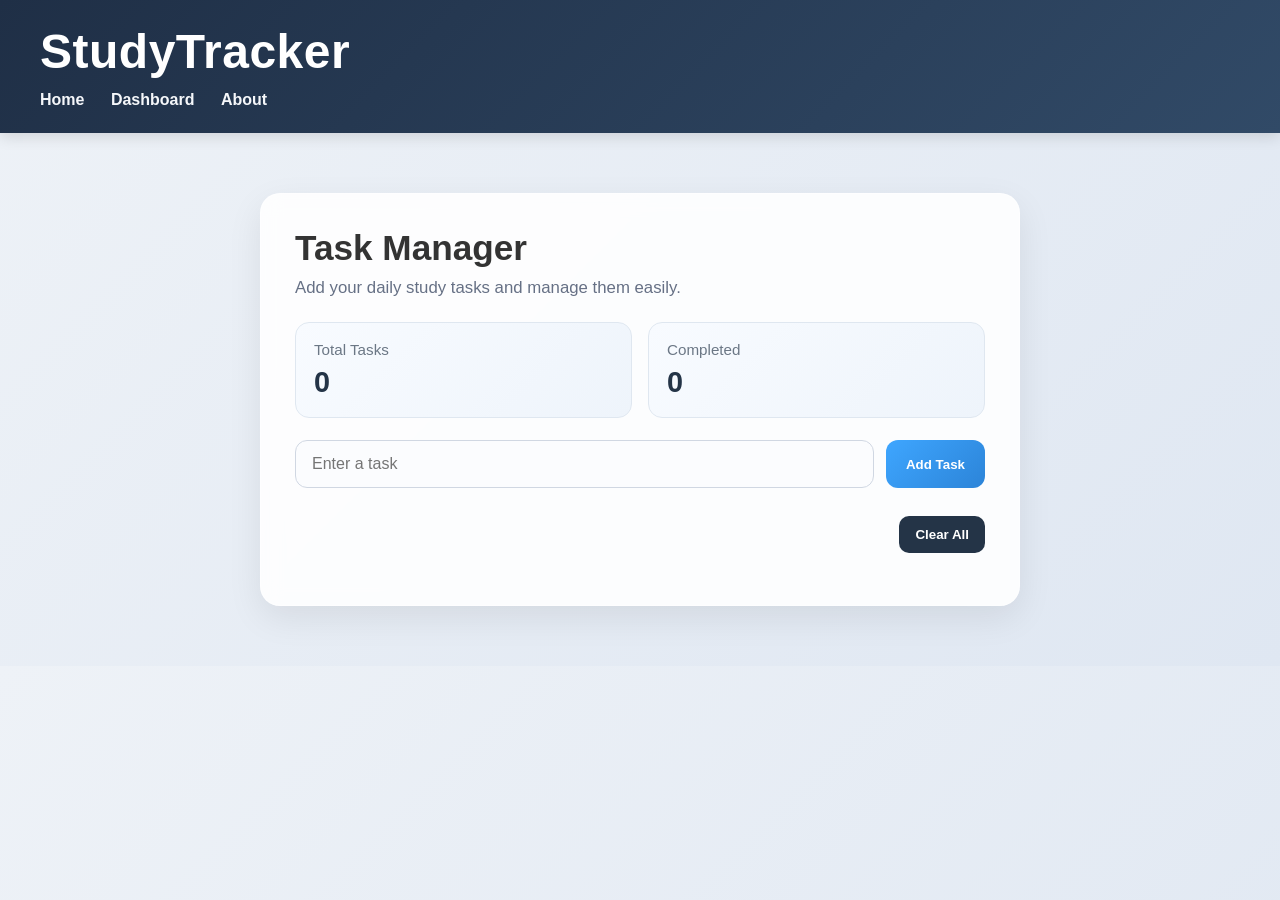
==== dashboard.html @ dec0a4b0 "first commit" ====
<!DOCTYPE html>
<html lang="en">
<head>
  <meta charset="UTF-8">
  <title>Dashboard</title>
  <link rel="stylesheet" href="css/style.css">
</head>
<body>

<header>
  <h1>StudyTracker</h1>
  <nav>
    <a href="index.html">Home</a>
    <a href="dashboard.html">Dashboard</a>
    <a href="about.html">About</a>
  </nav>
</header>

<main class="dashboard-container">
  <section class="task-card">
    <h2>Task Manager</h2>
    <p class="subtitle">Add your daily study tasks and manage them easily.</p>

    <div class="stats-box">
      <div class="stat-item">
        <span>Total Tasks</span>
        <strong id="totalTasks">0</strong>
      </div>
      <div class="stat-item">
        <span>Completed</span>
        <strong id="completedTasks">0</strong>
      </div>
    </div>

    <div class="task-form">
      <input type="text" id="taskInput" placeholder="Enter a task">
      <button onclick="addTask()">Add Task</button>
    </div>

    <div class="actions-row">
      <button class="clear-btn" onclick="clearAllTasks()">Clear All</button>
    </div>

    <ul id="taskList"></ul>
  </section>
</main>

<script src="js/app.js"></script>

</body>
</html>
---- css/style.css ----
* {
  margin: 0;
  padding: 0;
  box-sizing: border-box;
}

body {
  font-family: Arial, sans-serif;
  background: #f4f7fb;
  color: #333;
}

/* HEADER */
header {
  background: #2c3e50;
  color: white;
  padding: 20px;
}

header h1 {
  margin-bottom: 10px;
}

nav a {
  margin-right: 15px;
  color: #ecf0f1;
  text-decoration: none;
  font-weight: bold;
}

/* MAIN */
main {
  padding: 40px;
}

main h2 {
  margin-bottom: 15px;
}

main p {
  margin-bottom: 20px;
}

main a {
  display: inline-block;
  padding: 10px 20px;
  background: #3498db;
  color: white;
  text-decoration: none;
  border-radius: 6px;
}
/* DASHBOARD */
.dashboard-container {
  display: flex;
  justify-content: center;
  padding: 50px 20px;
}

.task-card {
  background: white;
  width: 100%;
  max-width: 700px;
  padding: 30px;
  border-radius: 14px;
  box-shadow: 0 8px 20px rgba(0, 0, 0, 0.08);
}

.subtitle {
  margin-top: 10px;
  margin-bottom: 20px;
  color: #666;
}

.task-form {
  display: flex;
  gap: 10px;
  margin-bottom: 25px;
}

.task-form input {
  flex: 1;
  padding: 12px;
  border: 1px solid #ccc;
  border-radius: 8px;
  font-size: 16px;
}

.task-form button {
  padding: 12px 18px;
  border: none;
  background: #3498db;
  color: white;
  border-radius: 8px;
  cursor: pointer;
  font-weight: bold;
}

.task-form button:hover {
  background: #2980b9;
}

#taskList {
  list-style: none;
  padding: 0;
}

#taskList li {
  display: flex;
  justify-content: space-between;
  align-items: center;
  background: #f4f7fb;
  padding: 12px 15px;
  border-radius: 8px;
  margin-bottom: 12px;
}

#taskList button {
  border: none;
  background: #e74c3c;
  color: white;
  padding: 8px 12px;
  border-radius: 6px;
  cursor: pointer;
}

#taskList button:hover {
  background: #c0392b;
}
.completed {
  text-decoration: line-through;
  color: #999;
}
body {
  font-family: -apple-system, BlinkMacSystemFont, "Segoe UI", Roboto, sans-serif;
  background: linear-gradient(135deg, #eef2f7, #dfe7f2);
  color: #333;
}

header {
  background: linear-gradient(135deg, #1f2f46, #314a67);
  color: white;
  padding: 24px 40px;
  box-shadow: 0 4px 14px rgba(0, 0, 0, 0.12);
}

header h1 {
  margin-bottom: 12px;
  font-size: 3rem;
  letter-spacing: 0.5px;
}

nav a {
  margin-right: 22px;
  color: #f5f7fa;
  text-decoration: none;
  font-weight: 600;
  transition: 0.2s ease;
}

nav a:hover {
  color: #8fd3ff;
}

.dashboard-container {
  display: flex;
  justify-content: center;
  padding: 60px 20px;
}

.task-card {
  background: rgba(255, 255, 255, 0.88);
  backdrop-filter: blur(10px);
  width: 100%;
  max-width: 760px;
  padding: 34px;
  border-radius: 20px;
  box-shadow: 0 12px 35px rgba(0, 0, 0, 0.08);
  border: 1px solid rgba(255, 255, 255, 0.45);
}

.task-card h2 {
  font-size: 2.2rem;
  margin-bottom: 10px;
}

.subtitle {
  margin-bottom: 24px;
  color: #667085;
  font-size: 1.05rem;
}

.task-form {
  display: flex;
  gap: 12px;
  margin-bottom: 28px;
}

.task-form input {
  flex: 1;
  padding: 14px 16px;
  border: 1px solid #d0d7e2;
  border-radius: 12px;
  font-size: 16px;
  background: #fbfcfe;
  outline: none;
}

.task-form input:focus {
  border-color: #4da3ff;
  box-shadow: 0 0 0 4px rgba(77, 163, 255, 0.14);
}

.task-form button {
  padding: 14px 20px;
  border: none;
  background: linear-gradient(135deg, #3ea6ff, #2c84d8);
  color: white;
  border-radius: 12px;
  cursor: pointer;
  font-weight: 700;
  transition: transform 0.15s ease, opacity 0.15s ease;
}

.task-form button:hover {
  transform: translateY(-1px);
  opacity: 0.95;
}

#taskList {
  list-style: none;
  padding: 0;
}

#taskList li {
  display: flex;
  justify-content: space-between;
  align-items: center;
  background: #f8fbff;
  padding: 16px 18px;
  border-radius: 14px;
  margin-bottom: 14px;
  border: 1px solid #e4ebf3;
  transition: transform 0.15s ease, box-shadow 0.15s ease;
}

#taskList li:hover {
  transform: translateY(-1px);
  box-shadow: 0 8px 18px rgba(0, 0, 0, 0.05);
}

.task-info {
  display: flex;
  flex-direction: column;
  gap: 6px;
  cursor: pointer;
}

.task-text {
  font-size: 1rem;
  font-weight: 600;
  color: #243447;
}

.task-date {
  font-size: 0.82rem;
  color: #7b8794;
}

.completed {
  text-decoration: line-through;
  color: #9aa5b1;
}

#taskList button {
  border: none;
  background: linear-gradient(135deg, #ff6b5f, #e74c3c);
  color: white;
  padding: 10px 14px;
  border-radius: 10px;
  cursor: pointer;
  font-weight: 600;
}

#taskList button:hover {
  opacity: 0.92;
}
.hero-section {
  display: flex;
  justify-content: center;
  align-items: center;
  min-height: 70vh;
  padding: 40px 20px;
}

.hero-card {
  width: 100%;
  max-width: 760px;
  background: rgba(255, 255, 255, 0.88);
  backdrop-filter: blur(10px);
  padding: 42px;
  border-radius: 22px;
  box-shadow: 0 12px 35px rgba(0, 0, 0, 0.08);
  text-align: left;
}

.hero-card h2 {
  font-size: 2.4rem;
  margin-bottom: 18px;
  color: #243447;
}

.hero-card p {
  font-size: 1.08rem;
  line-height: 1.7;
  color: #5f6b7a;
  margin-bottom: 26px;
}

.hero-card a {
  display: inline-block;
  padding: 14px 22px;
  background: linear-gradient(135deg, #3ea6ff, #2c84d8);
  color: white;
  text-decoration: none;
  border-radius: 12px;
  font-weight: 700;
}
.stats-box {
  display: flex;
  gap: 16px;
  margin-bottom: 22px;
}

.stat-item {
  flex: 1;
  background: linear-gradient(135deg, #f8fbff, #eef4fb);
  border: 1px solid #dfe7f0;
  border-radius: 14px;
  padding: 18px;
  display: flex;
  flex-direction: column;
  gap: 8px;
}

.stat-item span {
  color: #6b7785;
  font-size: 0.95rem;
}

.stat-item strong {
  font-size: 1.8rem;
  color: #243447;
}

.actions-row {
  display: flex;
  justify-content: flex-end;
  margin-bottom: 18px;
}

.clear-btn {
  border: none;
  background: #243447;
  color: white;
  padding: 11px 16px;
  border-radius: 10px;
  cursor: pointer;
  font-weight: 600;
}

.clear-btn:hover {
  opacity: 0.92;
}
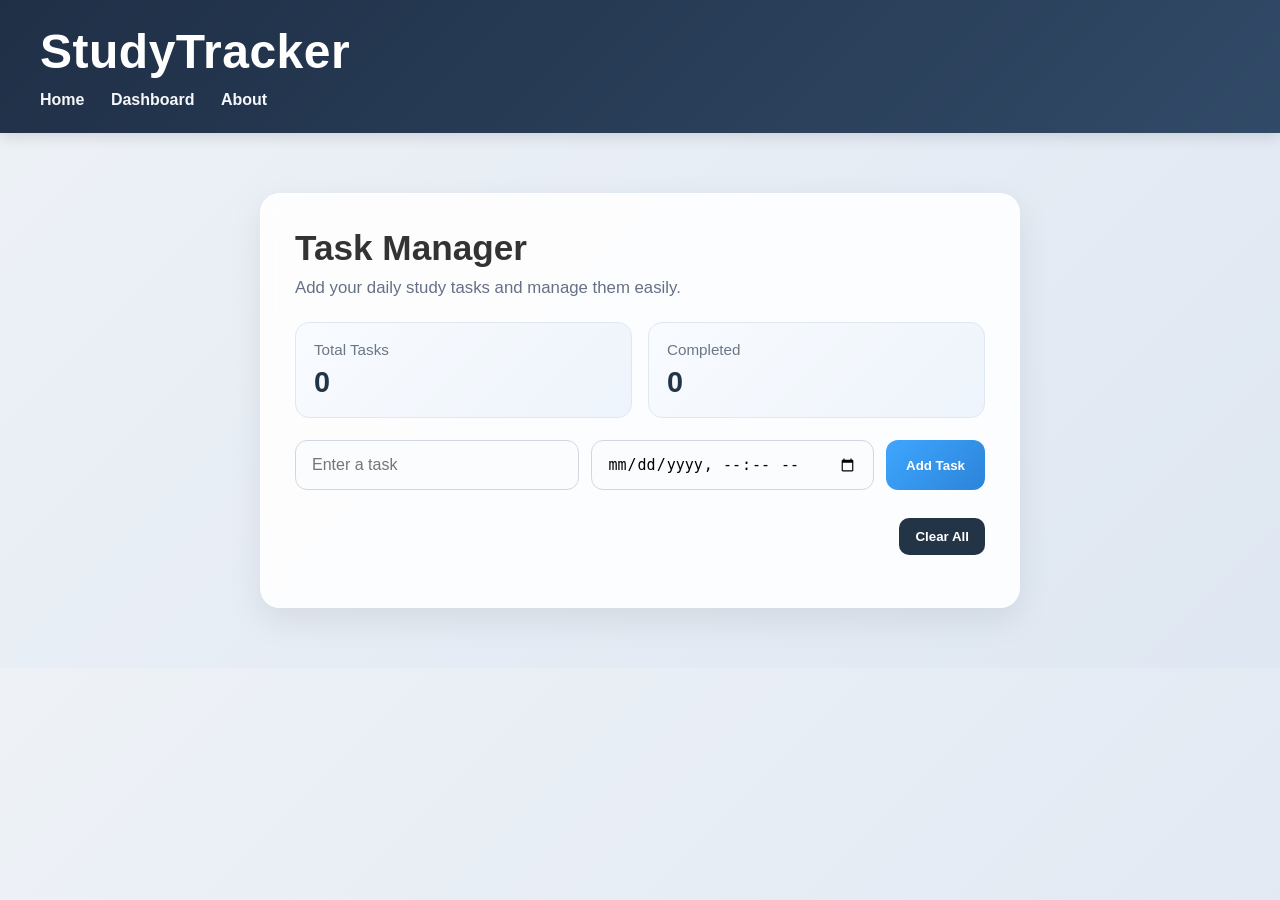
==== commit cc37722c: "add datetime and checkbox upgrade" ====
--- a/dashboard.html
+++ b/dashboard.html
@@ -31,11 +31,11 @@
         <strong id="completedTasks">0</strong>
       </div>
     </div>
-
-    <div class="task-form">
-      <input type="text" id="taskInput" placeholder="Enter a task">
-      <button onclick="addTask()">Add Task</button>
-    </div>
+ <div class="task-form">
+  <input type="text" id="taskInput" placeholder="Enter a task">
+  <input type="datetime-local" id="taskTime">
+  <button onclick="addTask()">Add Task</button>
+</div>
 
     <div class="actions-row">
       <button class="clear-btn" onclick="clearAllTasks()">Clear All</button>
--- a/css/style.css
+++ b/css/style.css
@@ -370,4 +370,29 @@
 
 .clear-btn:hover {
   opacity: 0.92;
+}
+.task-left {
+  display: flex;
+  align-items: center;
+  gap: 12px;
+}
+
+.task-left input[type="checkbox"] {
+  width: 18px;
+  height: 18px;
+  cursor: pointer;
+}
+
+.task-form input[type="datetime-local"] {
+  padding: 14px 16px;
+  border: 1px solid #d0d7e2;
+  border-radius: 12px;
+  font-size: 15px;
+  background: #fbfcfe;
+}
+
+.task-form input[type="datetime-local"]:focus {
+  border-color: #4da3ff;
+  box-shadow: 0 0 0 4px rgba(77, 163, 255, 0.14);
+  outline: none;
 }
